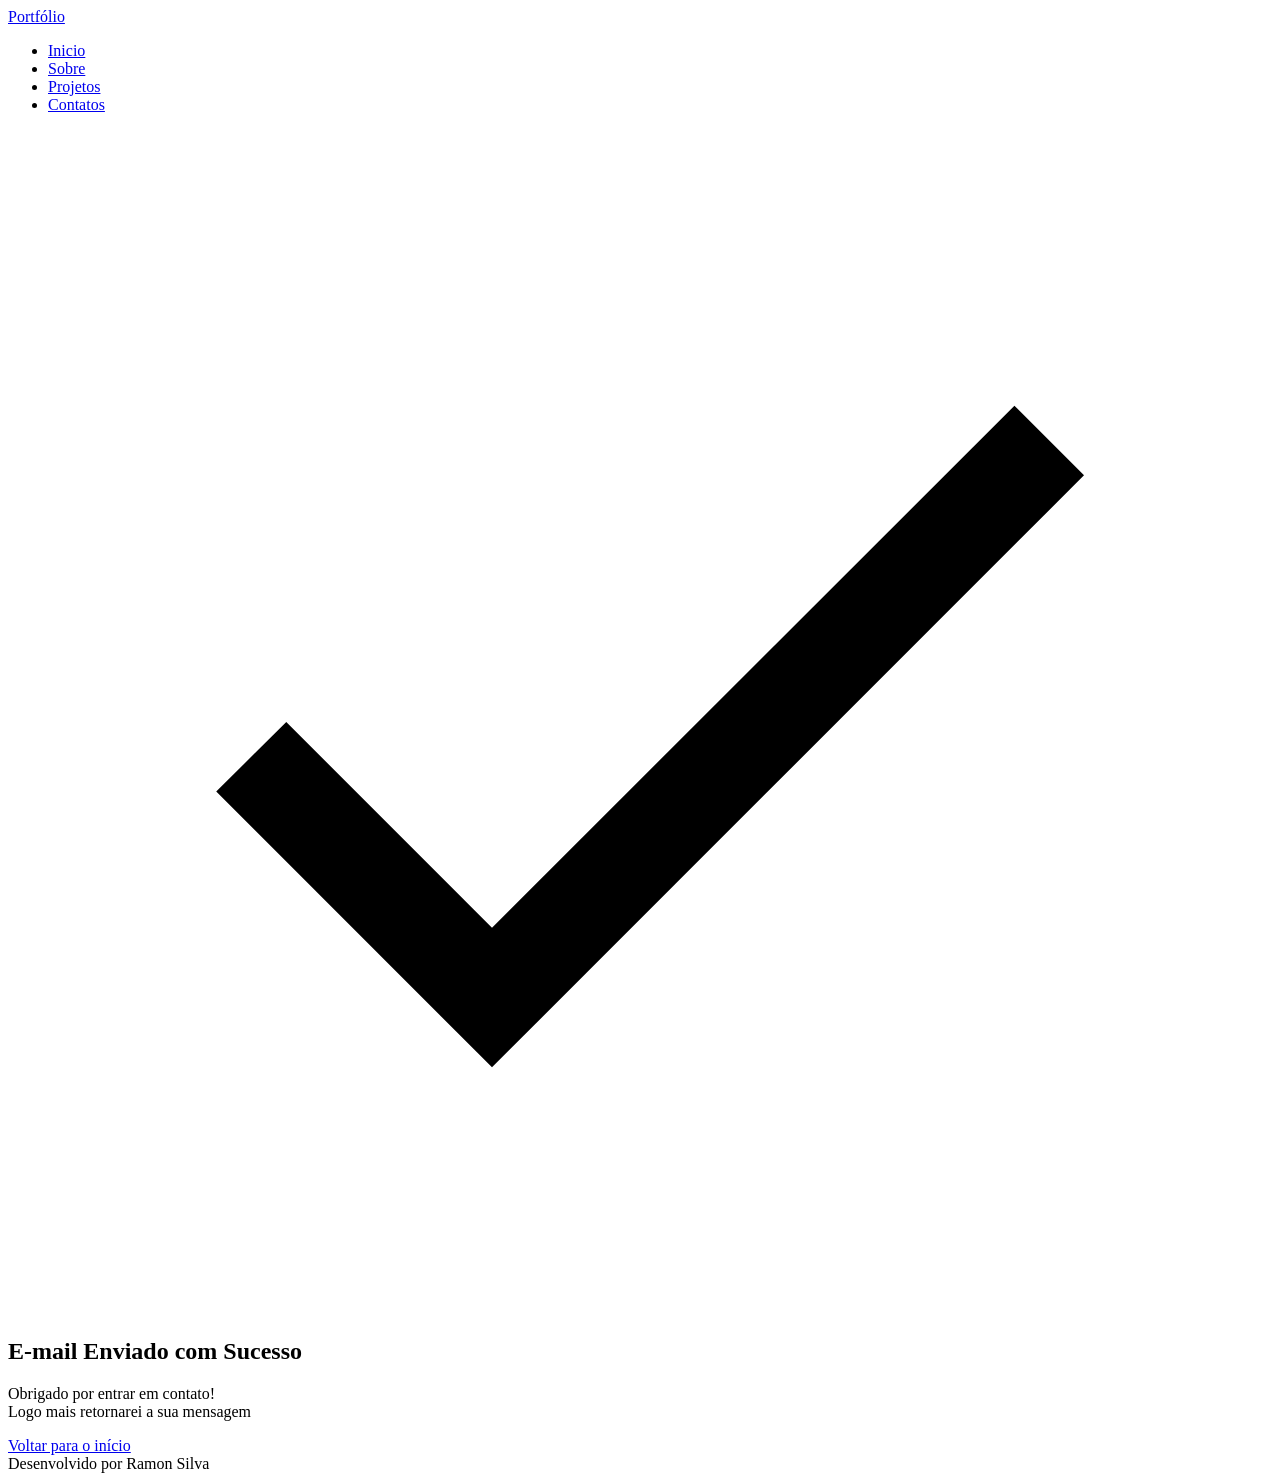
==== sucess.html @ a1da92bc "✨ New Feature: Construção da pagina sucess.html" ====
<!doctype html>
<html lang="pt-br">
  <head>
    <meta charset="UTF-8" />
    <meta name="viewport" content="width=device-width, initial-scale=1.0" />
    <meta name="Author" content="Ramon Silva" />
    <meta
      name="description"
      content="Portfólio do Ramon Silva,
                desenvolvedor Full Stack especializado em criar experiências
                digitais incríveis. Conheça meus projetos e entre em contato."
    />
    <meta name="robots" content="index, follow" />
    <link rel="icon" type="image/svg+xml" href="./assets/img/favicon.svg" />
    <title>Portfolio do Ramon</title>
  </head>
  <body>
    <!-- Cabeçalho da página -->
    <header>
      <!-- Titulo do Cabeçalho -->
      <a href="index.html" id="titulo">Portfólio</a>

      <!-- Menu de Navegação -->
      <nav>
        <ul class="menu-list">
          <li><a href="#hero">Inicio</a></li>
          <li><a href="#about">Sobre</a></li>
          <li><a href="#projects">Projetos</a></li>
          <li><a href="#contact">Contatos</a></li>
        </ul>
      </nav>
    </header>

    <!--  Seção Principal da página -->
    <main>
     
        <section id="sucess" class="section-container">
          <article class="sucess-content">
            <figure class="sucess-image">
              <img src="/assets/img/success.svg" alt="Imagem de confirmação de envio">
            </figure>

            <h2>E-mail Enviado com Sucesso</h2>
            <p>Obrigado por entrar em contato! <br>Logo mais retornarei a sua mensagem</p>

            <a href="index.html" class="botao">Voltar para o início</a>

          </article>
            
        </section>

    </main>

    <!--  Rodapé da página -->
    <footer>Desenvolvido por Ramon Silva</footer>
  </body>
</html>
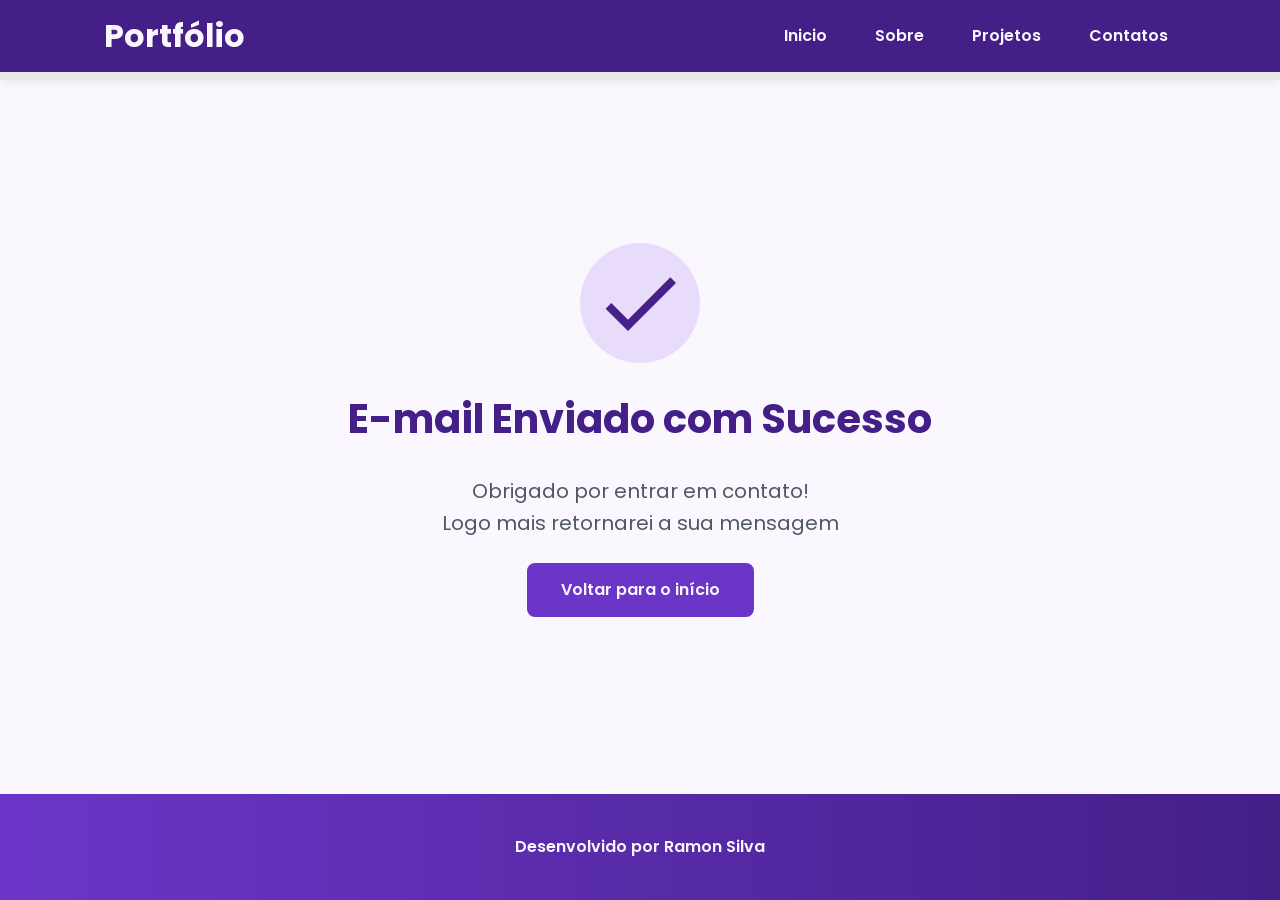
==== commit 8d3139d2: "✨ New Feature:  Adicionado css responsivo a pagina." ====
--- a/sucess.html
+++ b/sucess.html
@@ -1,6 +1,17 @@
 <!doctype html>
 <html lang="pt-br">
   <head>
+
+    <!-- Fontes do Google -->
+    <link rel="preconnect" href="https://fonts.googleapis.com" />
+    <link rel="preconnect" href="https://fonts.gstatic.com" crossorigin />
+
+    <!-- Fonte do Google - Poppins -->
+    <link
+      href="https://fonts.googleapis.com/css2?family=Poppins&display=swap"
+      rel="stylesheet"
+    />
+
     <meta charset="UTF-8" />
     <meta name="viewport" content="width=device-width, initial-scale=1.0" />
     <meta name="Author" content="Ramon Silva" />
@@ -12,11 +23,16 @@
     />
     <meta name="robots" content="index, follow" />
     <link rel="icon" type="image/svg+xml" href="./assets/img/favicon.svg" />
+    
+    <link rel="stylesheet" href="./assets/css/style.css">
+
+
     <title>Portfolio do Ramon</title>
   </head>
   <body>
     <!-- Cabeçalho da página -->
     <header>
+      <div class="menu-content">
       <!-- Titulo do Cabeçalho -->
       <a href="index.html" id="titulo">Portfólio</a>
 
@@ -29,12 +45,13 @@
           <li><a href="#contact">Contatos</a></li>
         </ul>
       </nav>
+      </div>
     </header>
 
     <!--  Seção Principal da página -->
     <main>
      
-        <section id="sucess" class="section-container">
+        <section id="sucess" class="section-container sucess-container">
           <article class="sucess-content">
             <figure class="sucess-image">
               <img src="/assets/img/success.svg" alt="Imagem de confirmação de envio">
--- a/assets/css/style.css
+++ b/assets/css/style.css
@@ -0,0 +1,949 @@
+* {
+  margin: 0;
+  padding: 0;
+  box-sizing: border-box;
+  font-family: "Poppins", sans-serif;
+  font-weight: 400;
+  text-decoration: none;
+  outline: none;
+}
+
+/* Variáves */
+:root {
+  /* Paleta de Cores - Purple */
+  --purple-50: #f4eaff;
+  --purple-100: #e9dcfa;
+  --purple-200: #cdb3f0;
+  --purple-300: #b186e5;
+  --purple-400: #9460db;
+  --purple-500: #6b36c8;
+  --purple-600: #5b2ca0;
+  --purple-700: #4c2177;
+  --purple-800: #441f88;
+  --purple-900: #2a0e4d;
+  --purple-950: #1a0730;
+
+  /* Cores Neutras */
+  --gray-200: #e8e8e8;
+  --gray-400: #505861;
+  --black: #171717;
+  --white: #faf7ff;
+
+  /* Cores de Estado */
+  --error: #e63946;
+
+  /* Sombras */
+  --shadow-sm: 0 0.25rem 0.5rem rgba(0, 0, 0, 0.05);
+  --shadow-md: 0 0.25rem 0.75rem rgba(107, 54, 200, 0.3);
+  --shadow-lg: 0 0.5rem 1.5rem rgba(107, 54, 200, 0.2);
+
+  /* Espaçamentos */
+  --spacing-xs: 0.5rem;
+  --spacing-sm: 1rem;
+  --spacing-md: 1.5rem;
+  --spacing-lg: 2rem;
+  --spacing-xl: 3rem;
+  --spacing-2xl: 4rem;
+
+  /* Tamanhos de Fonte */
+  --text-sm: 0.75rem;
+  --text-base: 1rem;
+  --text-lg: 1.25rem;
+  --text-xl: 1.5rem;
+  --text-2xl: 2rem;
+  --text-3xl: 2.5rem;
+
+  /* Border Radius */
+  --radius-sm: 0.25rem;
+  --radius-md: 0.5rem;
+  --radius-lg: 1rem;
+  --radius-xl: 2rem;
+  --radius-full: 50%;
+
+  /* Animação Padrão */
+  --transition-default: all 0.3s ease;
+}
+
+html {
+  scroll-behavior: smooth;
+}
+
+body {
+  display: flex;
+  flex-direction: column;
+  min-height: 100vh;
+  background-color: var(--white);
+  line-height: 1.6;
+  color: var(--black);
+}
+
+main {
+  flex: 1;
+}
+
+/* Seções - Base Comun */
+.section-container {
+  max-width: 70rem;
+  margin: 0 auto;
+  padding: var(--spacing-xl) var(--spacing-md);
+  scroll-margin-top: 6rem;
+}
+
+/* Botões */
+
+.buttons-container {
+  display: flex;
+  gap: var(--spacing-sm);
+}
+
+.botao,
+.botao-outline {
+  display: inline-block;
+  padding: 0.75rem 2rem;
+  border: 0.15rem solid transparent;
+  border-radius: var(--radius-md);
+  font-size: var(--text-base);
+  font-weight: 600;
+  text-align: center;
+  cursor: pointer;
+  transition: var(--transition-default);
+}
+
+.botao {
+  border-color: var(--purple-500);
+  background-color: var(--purple-500);
+  color: var(--white);
+}
+
+.botao:hover {
+  border-color: var(--purple-800);
+  background-color: var(--purple-800);
+  color: var(--shadow-md);
+  transform: translateY(-00.25rem);
+}
+
+.botao-outline {
+  border-color: var(--purple-500);
+  background-color: transparent;
+  color: var(--purple-500);
+}
+
+.botao-outline:hoover {
+  border-color: var(--purple-500);
+  background-color: var(--purple-500);
+  color: var(--white);
+  transform: translateY(-00.25rem);
+}
+
+/* Botões pequenos - Card Projetos */
+
+.botao.botao-sm,
+.botao-outline.botao-sm {
+  min-width: 6rem;
+  padding: 0.25rem var(--spacing-sm);
+  border-width: 0.125rem;
+  border-radius: 0.25rem;
+  font-size: var(--text-sm);
+}
+
+/* Seção Header - Cabeçalho e Menu */
+
+header {
+  position: sticky;
+  top: 0;
+  z-index: 1000;
+  width: 100%;
+  height: 5rem;
+  border-bottom: var(--spacing-xs) solid var(--gray-200);
+  box-shadow: var(--shadow-sm);
+  background-color: var(--purple-800);
+}
+
+header a {
+  font-weight: 600;
+  color: var(--white);
+  transition: color 0.3 ease;
+}
+
+header a:hover {
+  color: var(--purple-100);
+}
+
+#titulo {
+  font-size: var(--text-2xl);
+  font-weight: 700;
+}
+
+.menu-content {
+  display: flex;
+  justify-content: space-between;
+  align-items: center;
+  max-width: 70rem;
+  height: 100%;
+  margin: 0 auto;
+  padding: 0 var(--spacing-md);
+}
+
+.menu-list {
+  display: flex;
+  gap: var(--spacing-lg);
+  list-style: none;
+}
+
+.menu-list a {
+  padding: var(--spacing-xs);
+}
+
+/* Seção Hero */
+
+.hero-container {
+  display: flex;
+  align-items: center;
+  gap: var(--spacing-2xl);
+  min-height: calc(100vh - 5rem);
+}
+
+.hero-content {
+  display: flex;
+  flex: 1;
+  flex-direction: column;
+  gap: var(--spacing-md);
+}
+
+.hero-content span {
+  font-size: var(--text-xl);
+  font-weight: 700;
+}
+
+.hero-content h1 {
+  font-size: var(--text-3xl);
+  font-weight: 700;
+}
+
+.hero-content p,
+.about-content p,
+.contact-info p {
+  font-size: var(--text-lg);
+  color: var(--gray-400);
+}
+
+.hero-image {
+  display: flex;
+  flex: 1;
+  justify-content: center;
+}
+
+.hero-image img {
+  width: 100%;
+  max-width: 100%;
+  border-radius: var(--radius-xl);
+}
+
+@keyframes float {
+  0%,
+  100% {
+    transform: translateY(0);
+  }
+
+  50% {
+    transform: translateY(-1.25rem);
+  }
+}
+
+.float-animation {
+  animation: float 3s ease-in-out infinite;
+}
+
+/* About  */
+
+.about-container {
+  display: flex;
+  align-items: center;
+  gap: var(--spacing-2xl);
+  margin: var(--spacing-2xl) auto;
+  border-radius: var(--radius-lg);
+}
+
+.about-image {
+  flex: 0 0 17.5rem;
+}
+
+.about-image img {
+  width: 100%;
+  border: 0.35rem solid var(--purple-500);
+  border-radius: var(--radius-full);
+  box-shadow: var(--shadow-lg);
+}
+
+.about-content {
+  display: flex;
+  flex-direction: column;
+  gap: var(--spacing-md);
+}
+
+.about-content h2 {
+  margin-bottom: var(--spacing-md);
+  font-size: var(--text-3xl);
+  font-weight: 700;
+  color: var(--purple-800);
+}
+
+.about-content p {
+  text-align: justify;
+  margin-bottom: var(--spacing-sm);
+}
+
+.about-buttons-data {
+  display: flex;
+  align-items: center;
+  justify-content: space-between;
+  gap: var(--spacing-lg);
+  margin-top: var(--spacing-lg);
+}
+
+.about-buttons-data .botao {
+  margin-right: auto;
+}
+
+.data-container {
+  display: flex;
+  gap: var(--spacing-lg);
+  margin-top: 0;
+}
+
+.data-item {
+  display: flex;
+  flex-direction: column;
+  align-items: center;
+}
+
+.data-number {
+  font-size: var(--text-xl);
+  font-weight: 700;
+  text-align: center;
+  color: var(--purple-500);
+}
+
+.data-label {
+  font-size: var(--text-base);
+  text-align: center;
+  color: var(--gray-400);
+}
+
+/* Projects */
+
+.projects-container {
+  scroll-margin-top: 3rem;
+  margin: var(--spacing-2xl) auto;
+  text-align: center;
+}
+
+.projects-swipper {
+  position: relative;
+  width: 100%;
+  padding: var(--spacing-sm) var(--spacing-xl) var(--spacing-xl);
+  overflow: hidden;
+}
+
+/* Cards Projetos */
+
+.project-card {
+  display: flex;
+  flex-direction: column;
+  width: 100%;
+  height: 100%;
+  border: 0.15rem solid var(--gray-200);
+  border-radius: var(--radius-lg);
+  background-color: var(--white);
+  box-shadow: var(--shadow-sm);
+  overflow: hidden;
+  transition: var(--transition-default);
+}
+
+.project-card:hoover {
+  box-shadow: var(--shadow-lg);
+}
+
+.project-image {
+  display: flex;
+  justify-content: center;
+  align-items: center;
+  width: 100%;
+  height: 10rem;
+  background: linear-gradient(
+    135deg,
+    var(--purple-50) 0%,
+    var(--purple-100) 100%
+  );
+}
+
+.project-image img {
+  width: 75%;
+  height: 75%;
+  max-width: 7rem;
+  max-height: 7rem;
+  object-fit: contain;
+  transition: transform 0.3 ease;
+}
+
+.project-content {
+  display: flex;
+  flex: 1;
+  flex-direction: column;
+  padding: var(--spacing-md);
+  text-align: left;
+}
+
+.project-content h3 {
+  margin-bottom: 0.75rem;
+  font-size: var(--text-lg);
+  font-weight: 700;
+}
+
+.project-content p {
+  margin-bottom: var(--spacing-sm);
+  font-size: var(--text-base);
+  color: var(--gray-400);
+}
+
+.project-tags {
+  display: flex;
+  flex-wrap: wrap;
+  gap: var(--spacing-xs);
+}
+
+.tag {
+  padding: 0.375rem 0.75rem;
+  border-radius: var(--radius-sm);
+  background-color: var(--purple-100);
+  font-size: var(--text-sm);
+  font-weight: 600;
+  color: var(--purple-800);
+}
+
+.project-buttons {
+  display: flex;
+  justify-content: center;
+  align-items: center;
+  gap: 0.75rem;
+  margin-top: var(--spacing-sm);
+}
+
+.swiper-wrapper {
+  align-items: stretch;
+}
+
+.swiper-slide {
+  display: flex;
+  height: auto;
+}
+
+/* Botões do Swiper (navegação) */
+.swiper-button-next,
+.swiper-button-prev {
+  width: 3rem;
+  height: 3rem;
+}
+
+.swiper-button-next:after,
+.swiper-button-prev:after {
+  font-size: var(--text-lg);
+  color: var(--purple-500);
+}
+
+.swiper-button-next:hover:after,
+.swiper-button-prev:hover:after {
+  color: var(--purple-800);
+}
+
+/* Indicadores de paginação */
+.swiper-pagination-bullet {
+  width: 0.75rem;
+  height: 0.75rem;
+  background-color: var(--gray-200);
+  opacity: 1;
+}
+
+.swiper-pagination-bullet-active {
+  width: var(--spacing-lg);
+  border-radius: var(--radius-sm);
+  background-color: var(--purple-500);
+}
+
+/* Seção de contato */
+.contact-container {
+  display: grid;
+  grid-template-columns: 1fr 1fr;
+  gap: var(--spacing-2xl);
+}
+
+/* Redes Sociais */
+.contact-info h2 {
+  margin-bottom: var(--spacing-md);
+}
+
+.contact-info p {
+  margin-bottom: var(--spacing-lg);
+}
+
+.social-container {
+  display: flex;
+  justify-content: center;
+  gap: var(--spacing-xl);
+}
+
+.social-icon {
+  width: 5rem;
+  height: 5rem;
+  padding: 0.75rem;
+  border-radius: var(--radius-md);
+  transition: var(--transition-default);
+}
+
+.social-icon img {
+  width: 100%;
+  filter: brightness(0) saturate(100%);
+  transition: filter 0.3s ease;
+}
+
+.social-icon img:hover {
+  filter: brightness(0) saturate(100%) invert(42%) sepia(93%) saturate(1352%)
+    hue-rotate(243deg) brightness(79%) contrast(91%);
+}
+
+/* Formulário de Contato */
+
+form {
+  display: flex;
+  flex-direction: column;
+  gap: 0.75rem;
+}
+
+form label {
+  font-size: var(--text-base);
+  font-weight: 600;
+}
+
+form input,
+form textarea {
+  width: 100%;
+  padding: 0.5rem var(--spacing-sm);
+  border: 0.25rem solid var(--gray-200);
+  border-radius: var(--radius-md);
+  font-family: inherit;
+  font-size: var(--text-base);
+  transition: border-color 0.3s ease;
+}
+
+form input:focus,
+form textarea:focus {
+  border-color: var(--purple-500);
+  outline: none;
+}
+
+form textarea {
+  min-height: 5rem;
+  resize: none;
+}
+
+form span {
+  margin-top: -0.75rem;
+  font-size: var(--text-sm);
+  color: var(--error);
+}
+
+/* Pagina Sucess */
+.sucess-container {
+  display: flex;
+  flex-direction: column;
+  justify-content: center;
+  align-items: center;
+  width: 100%;
+  min-height: calc(100vh - 12.5rem);
+  padding: var(--spacing-xl) var(--spacing-md);
+}
+
+.sucess-content {
+  display: flex;
+  flex-direction: column;
+  align-items: center;
+  gap: var(--spacing-md);
+  text-align: center;
+  max-width: 37.5rem;
+}
+
+.sucess-content h2 {
+  font-size: var(--text-3xl);
+  font-weight: 700;
+  color: var(--purple-800);
+}
+
+.sucess-content p {
+  font-size: var(--text-lg);
+  color: var(--gray-400);
+}
+
+.sucess-image {
+  display: flex;
+  align-items: center;
+  justify-content: center;
+  width: 7.5rem;
+  height: 7.5rem;
+  border-radius: var(--radius-full);
+  background-color: var(--purple-100);
+}
+
+.sucess-image img {
+  width: 6rem;
+  height: 6rem;
+  filter: brightness(0) saturate(100) invert(11%) sepia(69%) saturate(3759%)
+    hue-rotate(256deg) brightness(101%) contrast(96%);
+}
+
+/* Footer */
+
+footer {
+  padding: 2.5rem;
+  background: linear-gradient(to right, var(--purple-500), var(--purple-800));
+  font-weight: 600;
+  text-align: center;
+  color: var(--white);
+}
+
+/* Responsividade Tablet */
+@media screen and (max-width: 1024px) {
+  /* Layout */
+  .section-container {
+    padding: var(--spacing-lg) var(--spacing-md);
+  }
+
+  /* Tipografia */
+  .section-container h1 {
+    font-size: var(--text-3xl);
+  }
+
+  .section-container h2 {
+    font-size: var(--text-2xl);
+  }
+
+  .section-container p {
+    font-size: var(--text-base);
+  }
+
+  .section-container span {
+    font-size: var(--text-lg);
+  }
+
+  .success-content h1 {
+    font-size: var(--text-3xl);
+  }
+
+  .success-content h2 {
+    font-size: var(--text-xl);
+  }
+
+  /* Header - Oculta menu em telas pequenas */
+  @media (max-width: 768px) {
+    .menu-list {
+      display: none;
+    }
+  }
+
+  /* Hero */
+  .hero-container {
+    flex-direction: column-reverse;
+    gap: var(--spacing-lg);
+    min-height: 60vh;
+    text-align: center;
+  }
+
+  .hero-content,
+  .hero-image {
+    width: 90%;
+  }
+
+  .hero-image img {
+    object-fit: cover;
+  }
+
+  .buttons-container {
+    justify-content: center;
+    width: 100%;
+  }
+
+  .hero-container .botao,
+  .hero-container .botao-outline {
+    padding: 0.75rem 1.5rem;
+    font-size: 0.95rem;
+    white-space: nowrap;
+  }
+
+  /* About */
+  .about-container {
+    flex-direction: column;
+    gap: var(--spacing-md);
+    margin: var(--spacing-lg);
+    padding: var(--spacing-lg);
+  }
+
+  .about-image {
+    flex: 0 0 auto;
+    width: 100%;
+    display: flex;
+    justify-content: center;
+  }
+
+  .about-image img {
+    max-width: 16rem;
+    width: 100%;
+  }
+
+  .about-content {
+    width: 100%;
+  }
+
+  .about-buttons-data {
+    flex-direction: column;
+    gap: var(--spacing-md);
+    align-items: stretch;
+  }
+
+  .about-buttons-data .botao {
+    margin-right: 0;
+  }
+
+  .data-container {
+    justify-content: center;
+    width: 100%;
+  }
+
+  /* Projects */
+  .projects-container {
+    margin: var(--spacing-lg) auto 0;
+  }
+
+  .projects-swiper {
+    margin: 0;
+    padding: var(--spacing-sm) var(--spacing-lg) 2.5rem;
+  }
+
+  .project-card {
+    width: 100%;
+    height: 30rem;
+    min-height: 30rem;
+    max-height: 30rem;
+    max-width: 100%;
+  }
+
+  .project-content {
+    display: flex;
+    flex-direction: column;
+    justify-content: space-between;
+    height: 100%;
+  }
+
+  .project-content p {
+    flex: 1;
+    overflow: hidden;
+  }
+
+  .project-tags {
+    min-height: 2.5rem;
+    align-items: flex-start;
+  }
+
+  .swiper-wrapper {
+    align-items: stretch;
+  }
+
+  .swiper-slide {
+    display: flex;
+    justify-content: center;
+    align-items: stretch;
+    height: auto;
+  }
+
+  .swiper-button-next,
+  .swiper-button-prev {
+    display: none;
+  }
+
+  /* Contact */
+  .contact-container {
+    grid-template-columns: 1fr;
+    gap: var(--spacing-lg);
+    width: 90%;
+    margin: 0 auto;
+  }
+
+  /* Success Page */
+  .success-container {
+    padding: var(--spacing-xl) var(--spacing-md);
+    min-height: calc(100vh - 10rem);
+  }
+
+  .success-content {
+    gap: var(--spacing-lg);
+    max-width: 35rem;
+  }
+
+  .success-image {
+    width: 6rem;
+    height: 6rem;
+  }
+
+  .success-image img {
+    width: 5rem;
+    height: 5rem;
+  }
+}
+
+/* Responsividade Celular */
+
+@media screen and (max-width: 480px) {
+  .section-container {
+    padding: var(--spacing-md) var(--spacing-sm);
+    margin-right: var(--spacing-sm);
+  }
+
+  .section-container h1 {
+    font-size: var(--text-xl);
+  }
+
+  .section-container h2 {
+    font-size: var(--text-xl);
+  }
+
+  .section-container span {
+    font-size: var(--text-lg);
+  }
+
+  #titulo {
+    font-size: var(--text-xl);
+  }
+
+  .menu-content {
+    justify-content: center;
+  }
+
+  .menu-list {
+    display: none;
+  }
+
+  .hero-container {
+    flex-direction: column-reverse;
+    gap: var(--spacing-xs);
+  }
+
+  .hero-content {
+    gap: var(--spacing-xs);
+    width: 100%;
+  }
+
+  .buttons-container {
+    flex-direction: column;
+    gap: 0.75rem;
+    width: 100%;
+  }
+
+  .buttons-container .botao,
+  .buttons-container .botao-outline {
+    padding: 0.75rem 1rem;
+    font-size: var(--text-base);
+    white-space: nowrap;
+  }
+
+  .hero-image {
+    width: 100%;
+  }
+
+  .hero-image img {
+    max-width: 20rem;
+  }
+
+  .about-container {
+    flex-direction: column;
+    margin: var(--spacing-lg) 0.5rem;
+    padding: var(--spacing-md);
+  }
+
+  .about-image {
+    padding-bottom: -5rem;
+    margin-bottom: -5rem;
+  }
+
+  .about-image img {
+    max-width: 14rem;
+  }
+
+  .about-content {
+    width: 100%;
+    margin-right: var(--spacing-xs);
+  }
+
+  .about-content h2 {
+    margin-bottom: -0.5rem;
+  }
+
+  .about-content p {
+    font-size: var(--text-base);
+    text-align: justify;
+    margin: -0.375rem 0;
+  }
+
+  .about-buttons-data {
+    flex-direction: column;
+    gap: var(--spacing-md);
+    align-items: stretch;
+    margin-top: 0.1rem;
+  }
+
+  .about-buttons-data .botao,
+  .about-buttons-data .botao-outline {
+    width: 100%;
+    padding: 0.75rem var(--spacing-lg);
+    font-size: var(--text-base);
+    text-align: center;
+  }
+
+  .data-container {
+    justify-content: center;
+    width: 100%;
+  }
+
+  .data-number {
+    font-size: var(--text-lg);
+  }
+
+  .data-label {
+    font-size: var(--text-sm);
+  }
+
+  .contact-container {
+    grid-template-columns: 1fr;
+    gap: var(--spacing-lg);
+    width: 100%;
+    margin: 0 auto;
+  }
+
+  .contact-info {
+    width: 100%;
+  }
+
+  form {
+    width: 100%;
+    padding-right: var(--spacing-xs);
+  }
+
+  .sucess-content h2 {
+    font-size: var(--text-lg);
+  }
+
+  .sucess-content p {
+    font-size: var(--text-xm);
+  }
+
+  .sucess-content .botao {
+    font-size: 0.9rem;
+  }
+}
